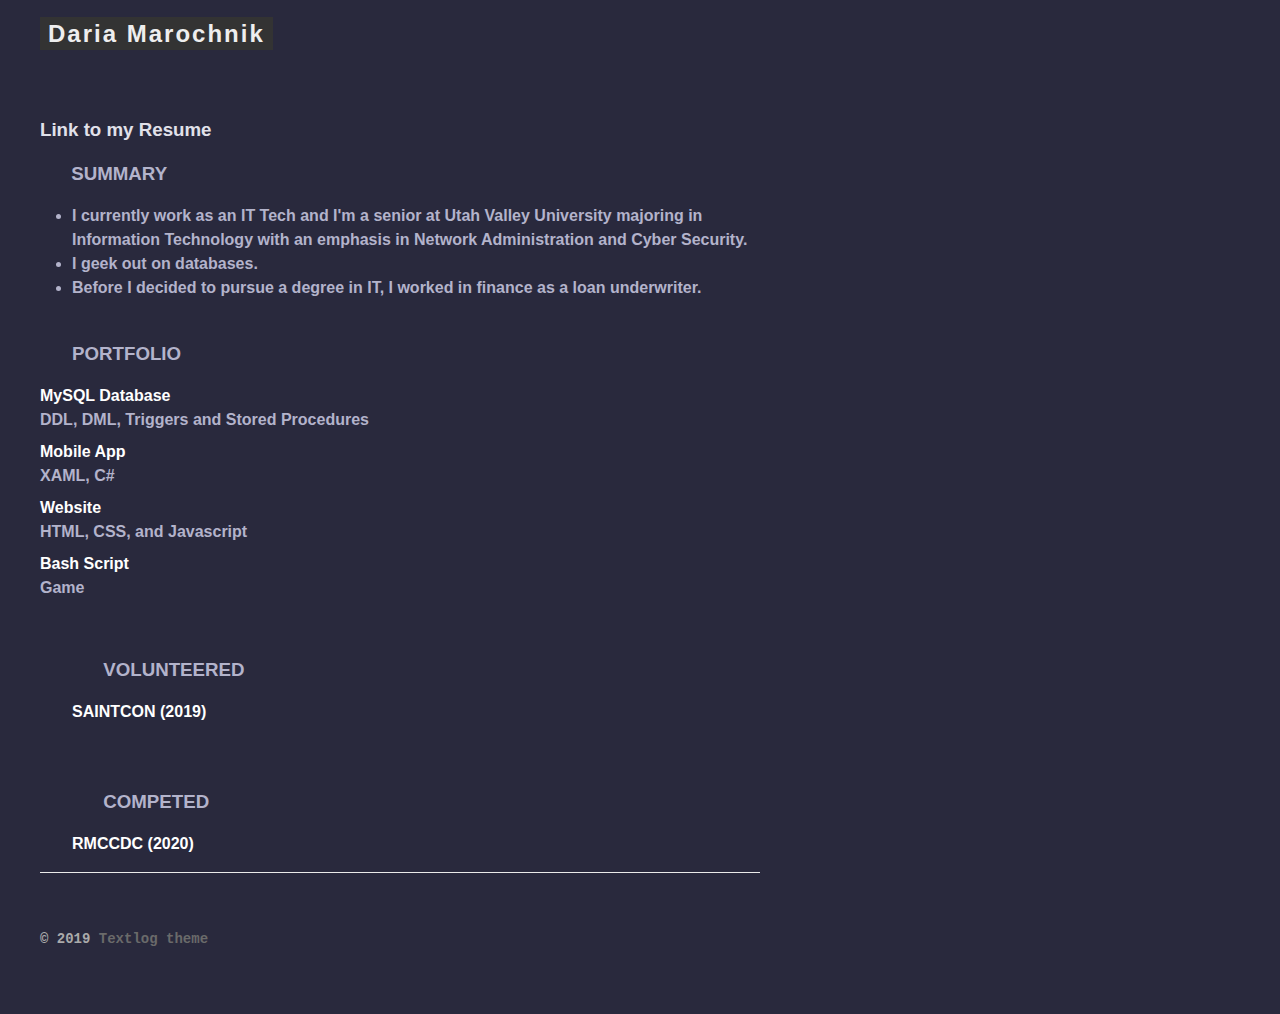
==== index.html @ 444f57e6 "update" ====
<!DOCTYPE html>
<html>
<head>
  <meta charset="utf-8">
  <meta http-equiv="X-UA-Compatible" content="IE=edge">
  <meta name="viewport" content="width=device-width, initial-scale=1">
  <title>Daria Marochnik</title>
  <meta name="description" content="Minimalist Jekyll theme for documentation site">
  <link rel="stylesheet" href="css/main.css">
 <style>
	body {
		background-color: #29293d;
		color:  #b3b3cb;
		font-weight: bold;
	}
	a:link {
		color:  #e1e1ea;
		background-color: transparent;
		text-decoration: none;
		font-weight: bold;
	}

	a:visited {
		color: pink;
		background-color: transparent;
		text-decoration: none;
	}

	a:hover {
		color: black;
		background-color: white;
		text-decoration: underline;
	}
	h3 {
		font-weight: bold;
	}
 </style>
</head>

<body>
    <div class="page-content">
      <div class="home">
        <section class="site-header">
            <h1 class="smallcap"><a class="site-title" >Daria Marochnik</a></h1><br><br>
			<h3>
			<a href="files/Resume.pdf">Link to my Resume</a>
			</h3>
			<h3>&nbsp;&nbsp;&nbsp;&nbsp;&nbsp;&nbsp;SUMMARY</h3>
            <p class="site-intro">
			<ul>
				<li>I currently work as an IT Tech and I'm a senior at Utah Valley University majoring in Information Technology with an emphasis in Network Administration and Cyber Security.</li>
				<li>I geek out on databases.</li>
				<li>Before I decided to pursue a degree in IT, I worked in finance as a loan underwriter.</li>
			</ul>
            </p>
            <br>
            <ul class="post-list">
                

			<h3>PORTFOLIO</h3>
				<li><a style="color:white; background:#29293d; font-weight: bold; "href="https://github.com/dmarochnik/MurraySportsApp">MySQL Database</a><br>DDL, DML, Triggers and Stored Procedures</li>
				
				<li><a style="color:white; background:#29293d; font-weight: bold; "href="files/DMFitnessAppV2/DMFitnessAppV2.7z">Mobile App</a><br>XAML, C#</li>
								
                <li><a style="color:white; background:#29293d; font-weight: bold; "href="files/HTMLproject/Project8/index.html">Website</a><br>HTML, CSS, and Javascript</li>
								
				<li><a style="color:white; background:#29293d; font-weight: bold; "href="files/316465c2-6fb3-453a-9bb4-0ab88abc7527.sh">Bash Script</a><br>Game</li>
				
			

			<br><br>
            <h3>&nbsp;&nbsp;&nbsp;&nbsp;&nbsp;&nbsp;VOLUNTEERED</h3>
            <ul class="post-list">
                <li>
                    <a style="color:white; background:#29293d; font-weight: bold; "href="https://www.saintcon.org/">SAINTCON (2019)</a>
                </li>
            </ul>
	    <br><br>
            <h3>&nbsp;&nbsp;&nbsp;&nbsp;&nbsp;&nbsp;COMPETED</h3>
            <ul class="post-list">
                <li>
		    <a style="color:white; background:#29293d; font-weight: bold; "href="https://plantzmasters.net/rmccdc/">RMCCDC (2020)</a>
                </li>
            </ul>
            
          
        </section>
        
        
    </div>
    <br>
    <div class="copyright">
        <p>&copy; 2019 <a href="https://github.com/heiswayi/textlog">Textlog theme</a></p>
    </div>

</div>

</body>
</html>
---- css/main.css ----
blockquote,body,dd,dl,figure,h1,h2,h3,h4,h5,h6,hr,ol,p,pre,ul{margin:0;padding:0}body{font:300 16px/1.5 -apple-system,BlinkMacSystemFont,"Segoe UI",Roboto,Helvetica,Arial,sans-serif,"Apple Color Emoji","Segoe UI Emoji","Segoe UI Symbol";color:#333;background-color:#fff}blockquote,dl,figure,h1,h2,h3,h4,h5,h6,ol,p,pre,table,ul{margin-bottom:1rem}img{max-width:100%;vertical-align:middle}figure>img{display:block}figcaption{font-size:.875rem}ol,ul{margin-left:2rem}li>ol,li>ul{margin-bottom:0}h1,h2,h3,h4,h5,h6{font-weight:300}a{color:#0645ad;text-decoration:none}a:hover{text-decoration:underline}blockquote{color:#6a6a6a;padding-left:1rem;border-left:2px solid #eaeaea;font-style:italic;font-size:.875rem}blockquote>:last-child{margin-bottom:0}code,pre{background-color:#fcfcfc}code{padding:1px 5px;font-family:Inconsolata,Monaco,Consolas,monospace;color:#f14e32}pre{padding:8px 12px;overflow-x:auto;border:1px solid #eaeaea}pre>code{border:0;padding-right:0;padding-left:0;tab-size:4;color:inherit}table{width:100%;max-width:100%;border-collapse:separate;border-spacing:0;table-layout:fixed}td,th{padding:0.5rem;line-height:inherit}th{text-align:left;vertical-align:bottom;border-bottom:2px solid #eaeaea}td{vertical-align:top;border-bottom:1px solid #eaeaea}hr{border:none;border-top:1px solid #f7f7f7;margin:2rem auto}.underlined{flex:1;text-decoration:none;background-image:linear-gradient(to right, #ff0 0, #ff0 100%);background-position:0 1.2em;background-size:0 100%;background-repeat:no-repeat;transition:background .5s}.underlined:hover{background-size:100% 100%}.underlined--thin{background-image:linear-gradient(to right, #000 0, #000 100%)}.underlined--thick{background-position:0 -0.1em}.underlined--offset{background-position:0 0.2em;box-shadow:inset 0 -.5em 0 0 white}.underlined--gradient{background-position:0 -0.1em;background-image:linear-gradient(to right, #ff0 0, #90ee90 100%)}.underlined--reverse{background-position:100% -0.1em;transition:background 1s;background-image:linear-gradient(to right, #ff0 0, #ff0 100%)}.site-header{border-bottom:1px solid #eaeaea;margin-top:-2rem;max-width:48rem}.site-header p{font-size:.875rem}.site-header .site-intro{font-size:1.3rem}.smallcap{font-size:1.5rem;font-weight:bold}.smallcap a,.smallcap a:hover{text-decoration:none;letter-spacing:2px;background-color:#333;color:#eee;padding-left:0.5rem;padding-right:0.5rem;padding-top:0.2rem;padding-bottom:0.2rem}.page-content{position:relative;padding:2rem 1.5rem;margin:1rem;box-sizing:border-box;max-width:48rem}.home section+section{margin-top:2rem;max-width:48rem}.post-list>li{margin-bottom:.5rem;list-style-type:none;margin-left:-2rem}.post-list>li a{color:#333;text-decoration:none;font-weight:normal}.post-list>li a:hover{color:#0645ad;text-decoration:underline}.post-list>li time{font-size:.875rem;color:#aaa;display:inline-block}@media screen and (max-width: 600px){.post-list>li time{display:block;font-size:.875rem}}.tag-title{color:#0645ad}.post-header{margin-bottom:2rem}.post-title{font-size:2rem;letter-spacing:-1px;line-height:1.2;margin-bottom:0.5rem;font-weight:bold}.post-meta{font-size:.875rem;font-family:Inconsolata,Monaco,Consolas,monospace;color:#aaa}.post-meta a,.post-meta a:visited{color:#6a6a6a}.post-meta .tags a,.post-meta .tags a:visited{background:#eaeaea;padding:0.1rem 0.5rem}.post-content{margin-bottom:2rem;font-weight:normal}.post-content h1,.post-content h2,.post-content h3,.post-content h4,.post-content h5,.post-content h6{margin-top:2rem;font-weight:normal}.post-content h1,.post-content h2{font-size:2rem}.post-content h3{font-size:1.5rem}.post-content h4{font-size:1.25rem}.post-content h5,.post-content h6{font-size:1rem}.copyright{margin-top:2rem;font-size:.875rem;font-family:Inconsolata,Monaco,Consolas,monospace}.copyright p{color:#aaa}.copyright p a,.copyright p a:visited{color:#6a6a6a}.highlight{background-color:#fcfcfc;color:#586e75}.highlight .c{color:#93a1a1}.highlight .err{color:#586e75}.highlight .g{color:#586e75}.highlight .k{color:#859900}.highlight .l{color:#586e75}.highlight .n{color:#586e75}.highlight .o{color:#859900}.highlight .x{color:#cb4b16}.highlight .p{color:#586e75}.highlight .cm{color:#93a1a1}.highlight .cp{color:#859900}.highlight .c1{color:#93a1a1}.highlight .cs{color:#859900}.highlight .gd{color:#2aa198}.highlight .ge{color:#586e75;font-style:italic}.highlight .gr{color:#dc322f}.highlight .gh{color:#cb4b16}.highlight .gi{color:#859900}.highlight .go{color:#586e75}.highlight .gp{color:#586e75}.highlight .gs{color:#586e75;font-weight:bold}.highlight .gu{color:#cb4b16}.highlight .gt{color:#586e75}.highlight .kc{color:#cb4b16}.highlight .kd{color:#268bd2}.highlight .kn{color:#859900}.highlight .kp{color:#859900}.highlight .kr{color:#268bd2}.highlight .kt{color:#dc322f}.highlight .ld{color:#586e75}.highlight .m{color:#2aa198}.highlight .s{color:#2aa198}.highlight .na{color:#586e75}.highlight .nb{color:#B58900}.highlight .nc{color:#268bd2}.highlight .no{color:#cb4b16}.highlight .nd{color:#268bd2}.highlight .ni{color:#cb4b16}.highlight .ne{color:#cb4b16}.highlight .nf{color:#268bd2}.highlight .nl{color:#586e75}.highlight .nn{color:#586e75}.highlight .nx{color:#586e75}.highlight .py{color:#586e75}.highlight .nt{color:#268bd2}.highlight .nv{color:#268bd2}.highlight .ow{color:#859900}.highlight .w{color:#586e75}.highlight .mf{color:#2aa198}.highlight .mh{color:#2aa198}.highlight .mi{color:#2aa198}.highlight .mo{color:#2aa198}.highlight .sb{color:#93a1a1}.highlight .sc{color:#2aa198}.highlight .sd{color:#586e75}.highlight .s2{color:#2aa198}.highlight .se{color:#cb4b16}.highlight .sh{color:#586e75}.highlight .si{color:#2aa198}.highlight .sx{color:#2aa198}.highlight .sr{color:#dc322f}.highlight .s1{color:#2aa198}.highlight .ss{color:#2aa198}.highlight .bp{color:#268bd2}.highlight .vc{color:#268bd2}.highlight .vg{color:#268bd2}.highlight .vi{color:#268bd2}.highlight .il{color:#2aa198}
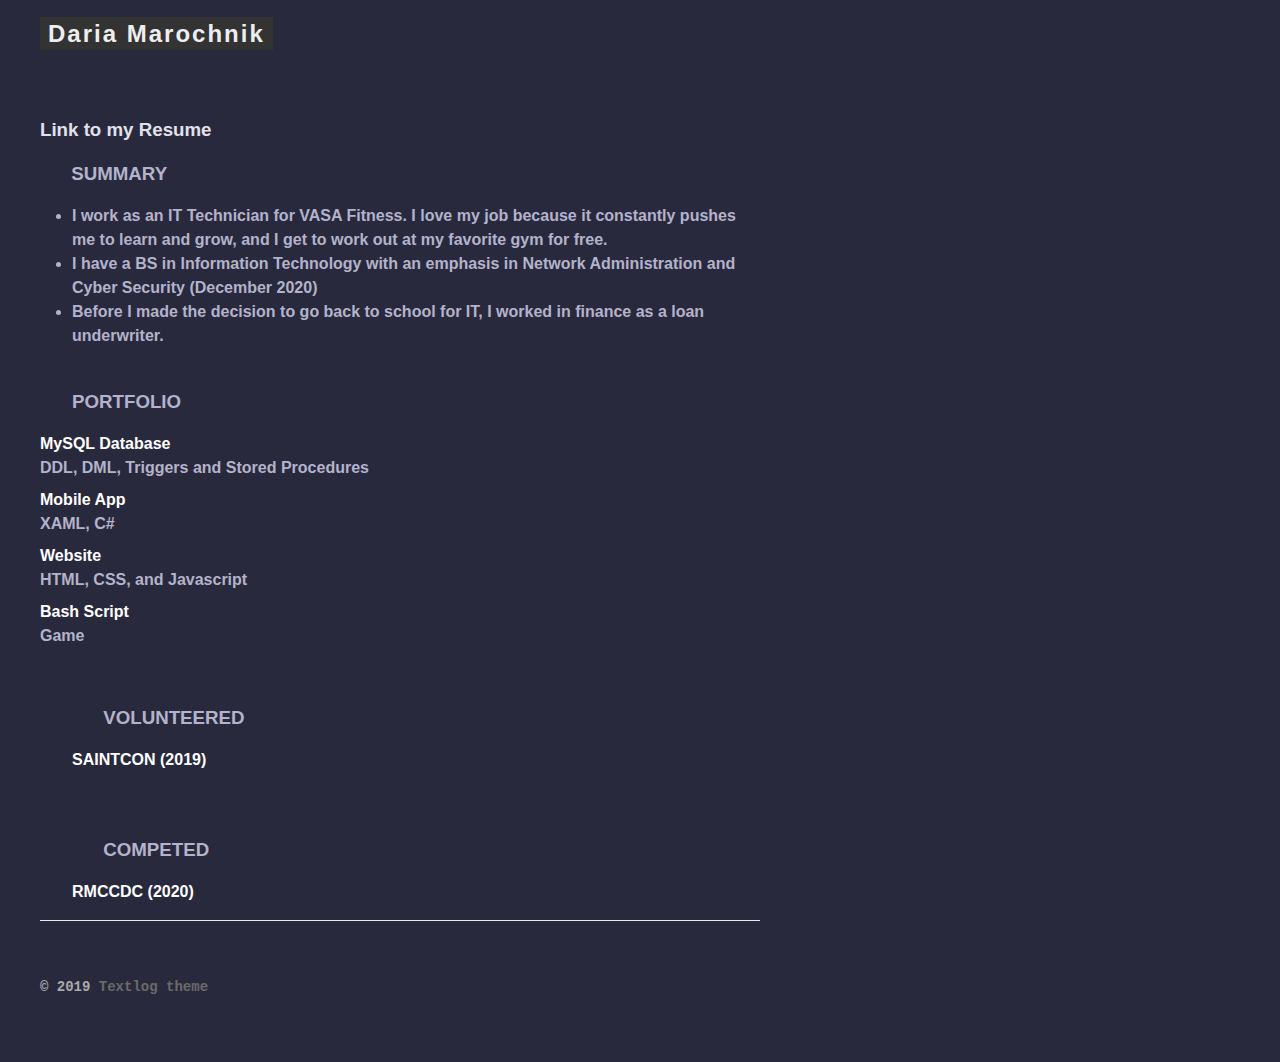
==== commit 4e71260f: "Update index.html" ====
--- a/index.html
+++ b/index.html
@@ -48,9 +48,9 @@
 			<h3>&nbsp;&nbsp;&nbsp;&nbsp;&nbsp;&nbsp;SUMMARY</h3>
             <p class="site-intro">
 			<ul>
-				<li>I currently work as an IT Tech and I'm a senior at Utah Valley University majoring in Information Technology with an emphasis in Network Administration and Cyber Security.</li>
-				<li>I geek out on databases.</li>
-				<li>Before I decided to pursue a degree in IT, I worked in finance as a loan underwriter.</li>
+				<li>I work as an IT Technician for VASA Fitness. I love my job because it constantly pushes me to learn and grow, and I get to work out at my favorite gym for free.</li>
+				<li>I have a BS in Information Technology with an emphasis in Network Administration and Cyber Security (December 2020)</li>
+				<li>Before I made the decision to go back to school for IT, I worked in finance as a loan underwriter. </li>
 			</ul>
             </p>
             <br>
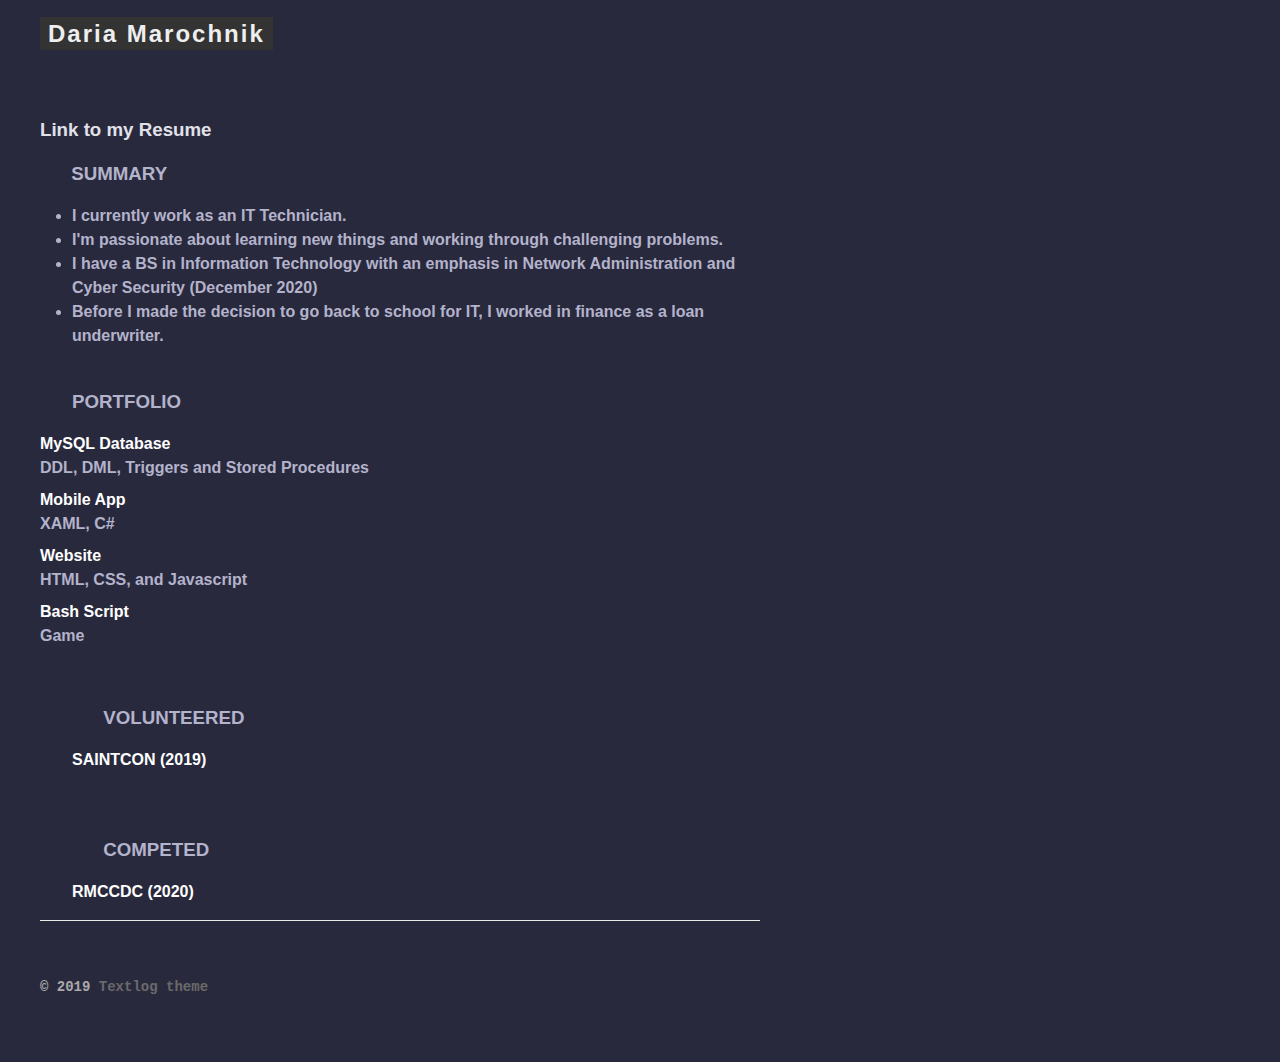
==== commit f722414e: "Update index.html" ====
--- a/index.html
+++ b/index.html
@@ -48,7 +48,8 @@
 			<h3>&nbsp;&nbsp;&nbsp;&nbsp;&nbsp;&nbsp;SUMMARY</h3>
             <p class="site-intro">
 			<ul>
-				<li>I work as an IT Technician for VASA Fitness. I love my job because it constantly pushes me to learn and grow, and I get to work out at my favorite gym for free.</li>
+				<li>I currently work as an IT Technician.</li>
+				<li>I'm passionate about learning new things and working through challenging problems.</li>
 				<li>I have a BS in Information Technology with an emphasis in Network Administration and Cyber Security (December 2020)</li>
 				<li>Before I made the decision to go back to school for IT, I worked in finance as a loan underwriter. </li>
 			</ul>
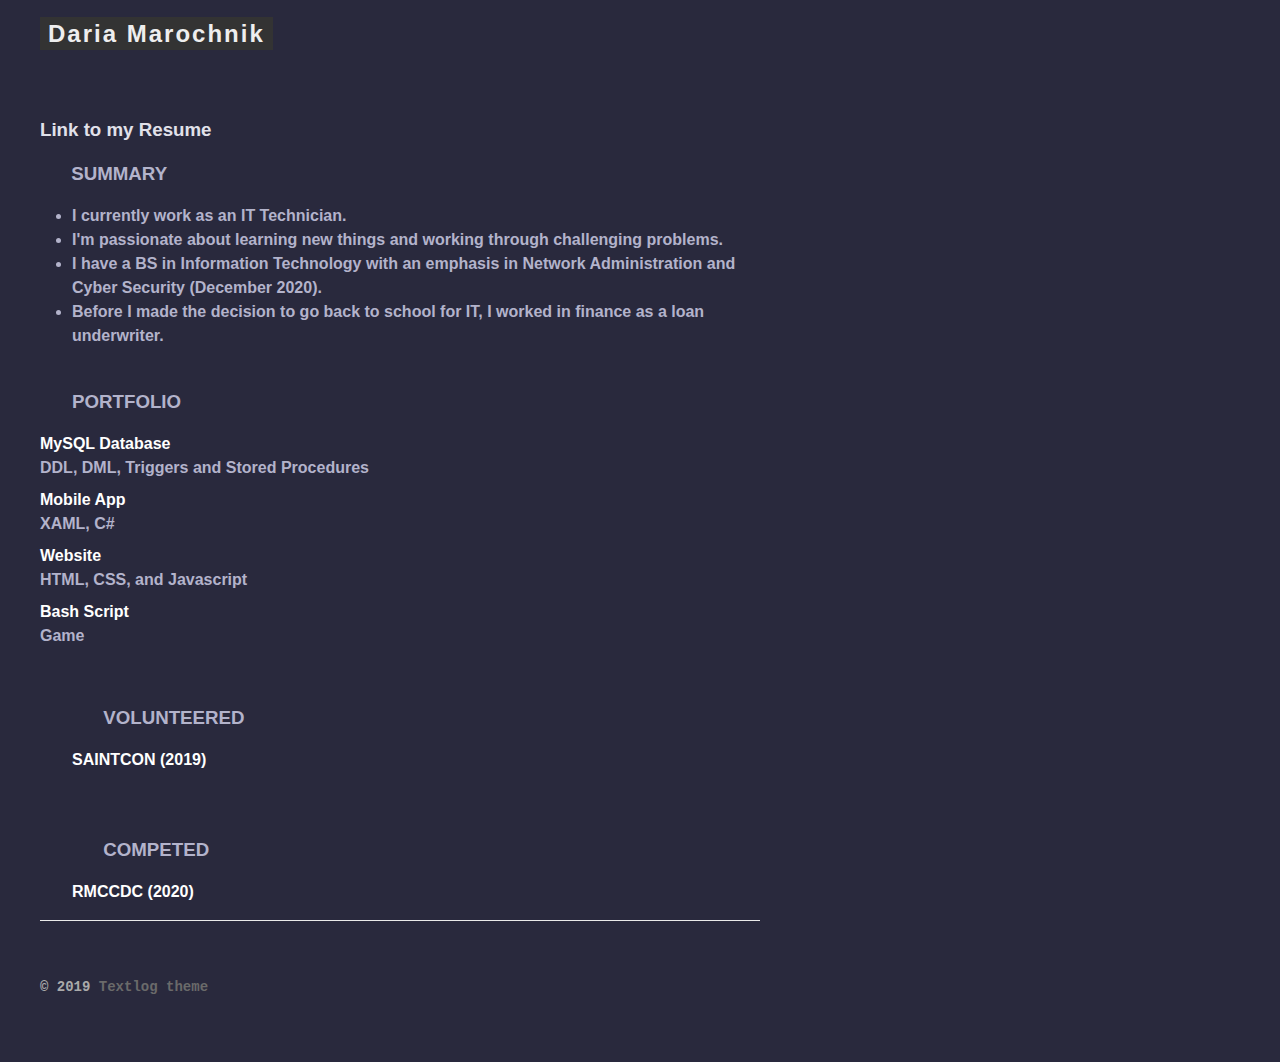
==== commit 3fdcf33b: "Update index.html" ====
--- a/index.html
+++ b/index.html
@@ -50,7 +50,7 @@
 			<ul>
 				<li>I currently work as an IT Technician.</li>
 				<li>I'm passionate about learning new things and working through challenging problems.</li>
-				<li>I have a BS in Information Technology with an emphasis in Network Administration and Cyber Security (December 2020)</li>
+				<li>I have a BS in Information Technology with an emphasis in Network Administration and Cyber Security (December 2020).</li>
 				<li>Before I made the decision to go back to school for IT, I worked in finance as a loan underwriter. </li>
 			</ul>
             </p>
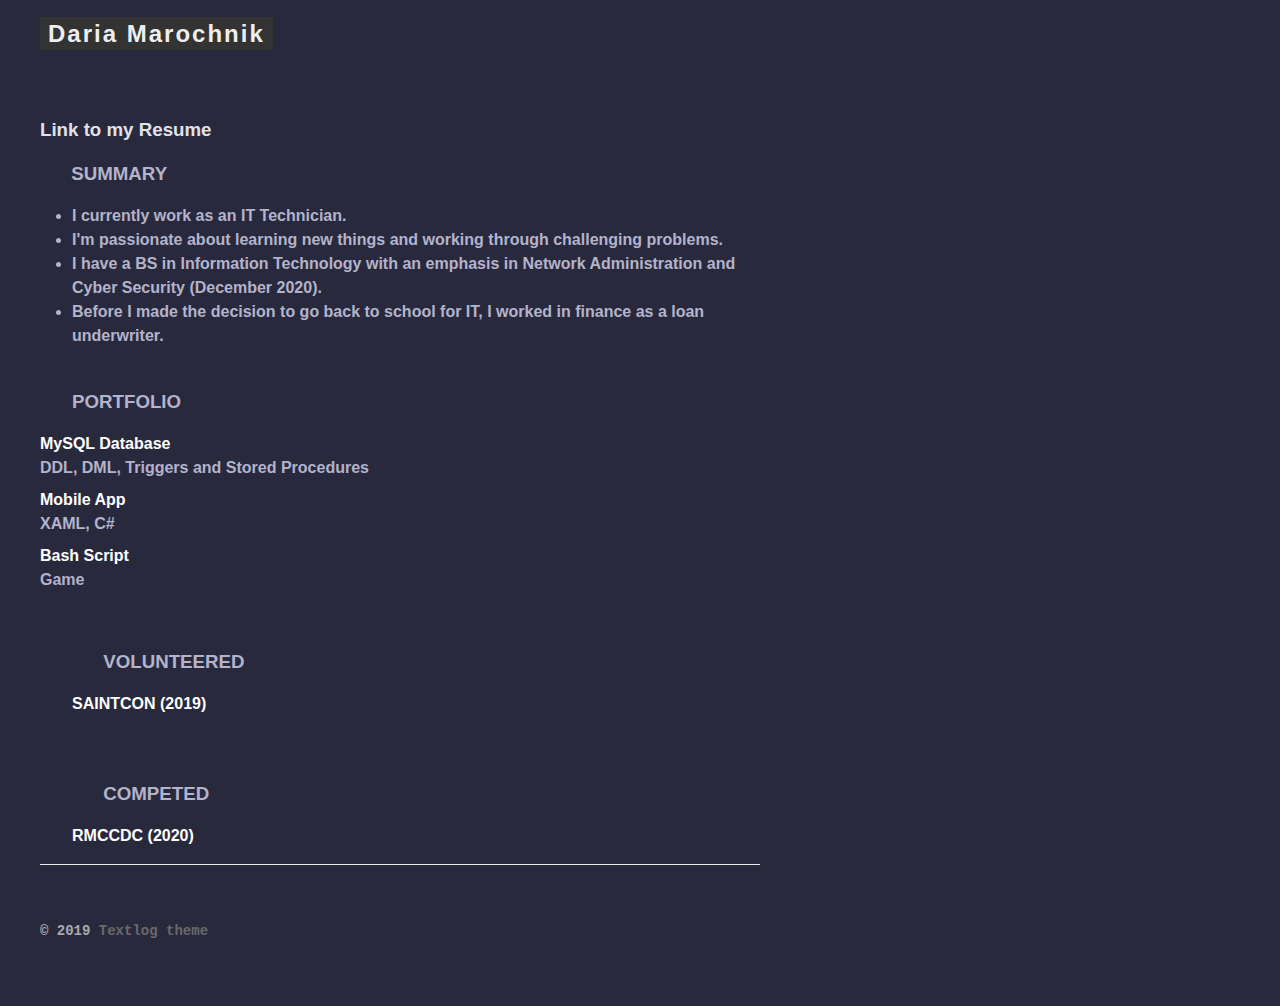
==== commit 806ce116: "Update index.html" ====
--- a/index.html
+++ b/index.html
@@ -63,7 +63,7 @@
 				
 				<li><a style="color:white; background:#29293d; font-weight: bold; "href="files/DMFitnessAppV2/DMFitnessAppV2.7z">Mobile App</a><br>XAML, C#</li>
 								
-                <li><a style="color:white; background:#29293d; font-weight: bold; "href="files/HTMLproject/Project8/index.html">Website</a><br>HTML, CSS, and Javascript</li>
+   
 								
 				<li><a style="color:white; background:#29293d; font-weight: bold; "href="files/316465c2-6fb3-453a-9bb4-0ab88abc7527.sh">Bash Script</a><br>Game</li>
 				
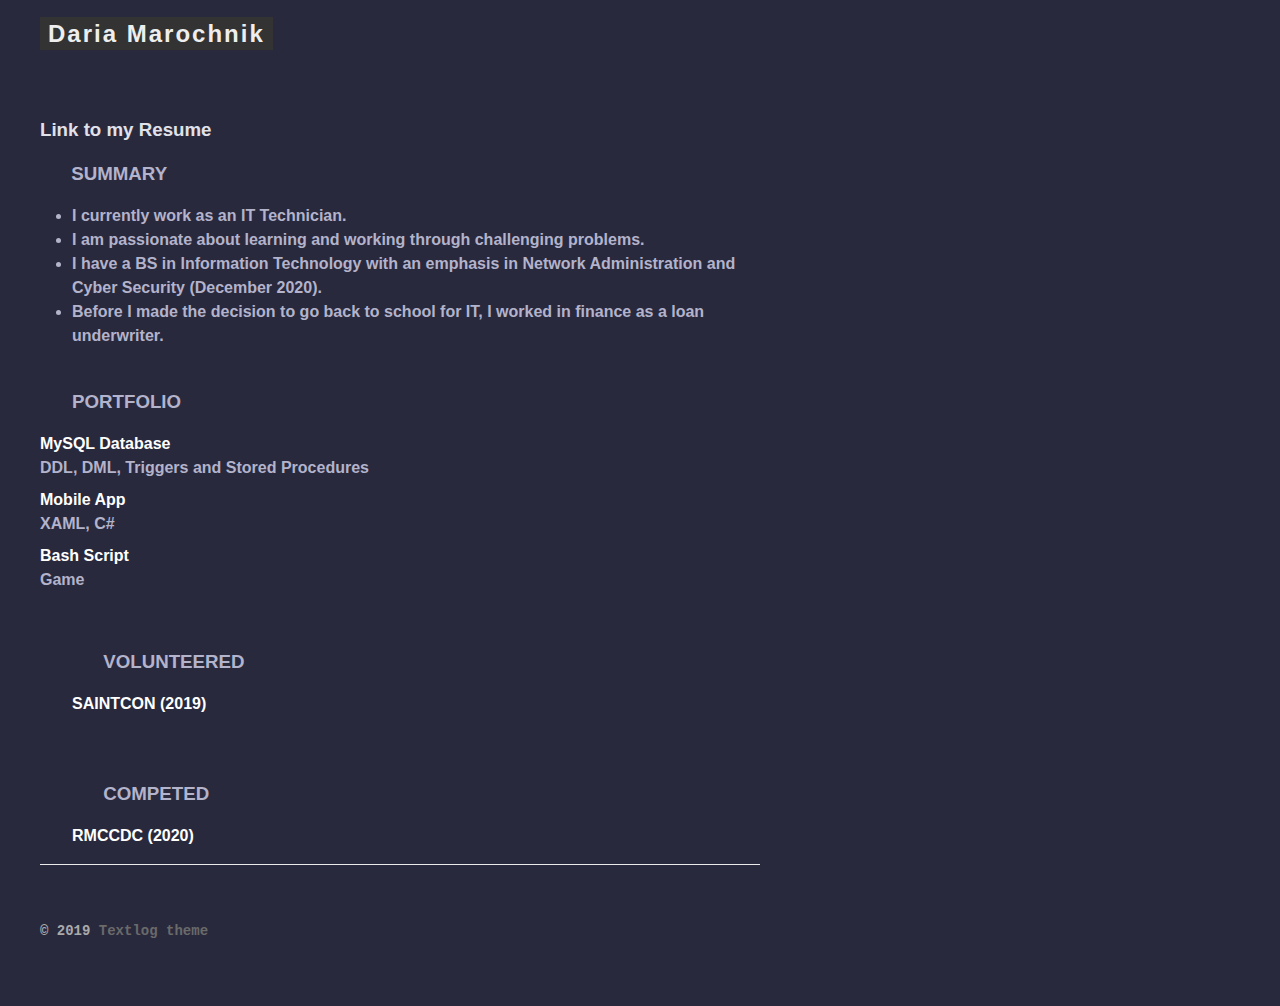
==== commit 0cddc820: "Update index.html" ====
--- a/index.html
+++ b/index.html
@@ -49,7 +49,7 @@
             <p class="site-intro">
 			<ul>
 				<li>I currently work as an IT Technician.</li>
-				<li>I'm passionate about learning new things and working through challenging problems.</li>
+				<li>I am passionate about learning and working through challenging problems.</li>
 				<li>I have a BS in Information Technology with an emphasis in Network Administration and Cyber Security (December 2020).</li>
 				<li>Before I made the decision to go back to school for IT, I worked in finance as a loan underwriter. </li>
 			</ul>
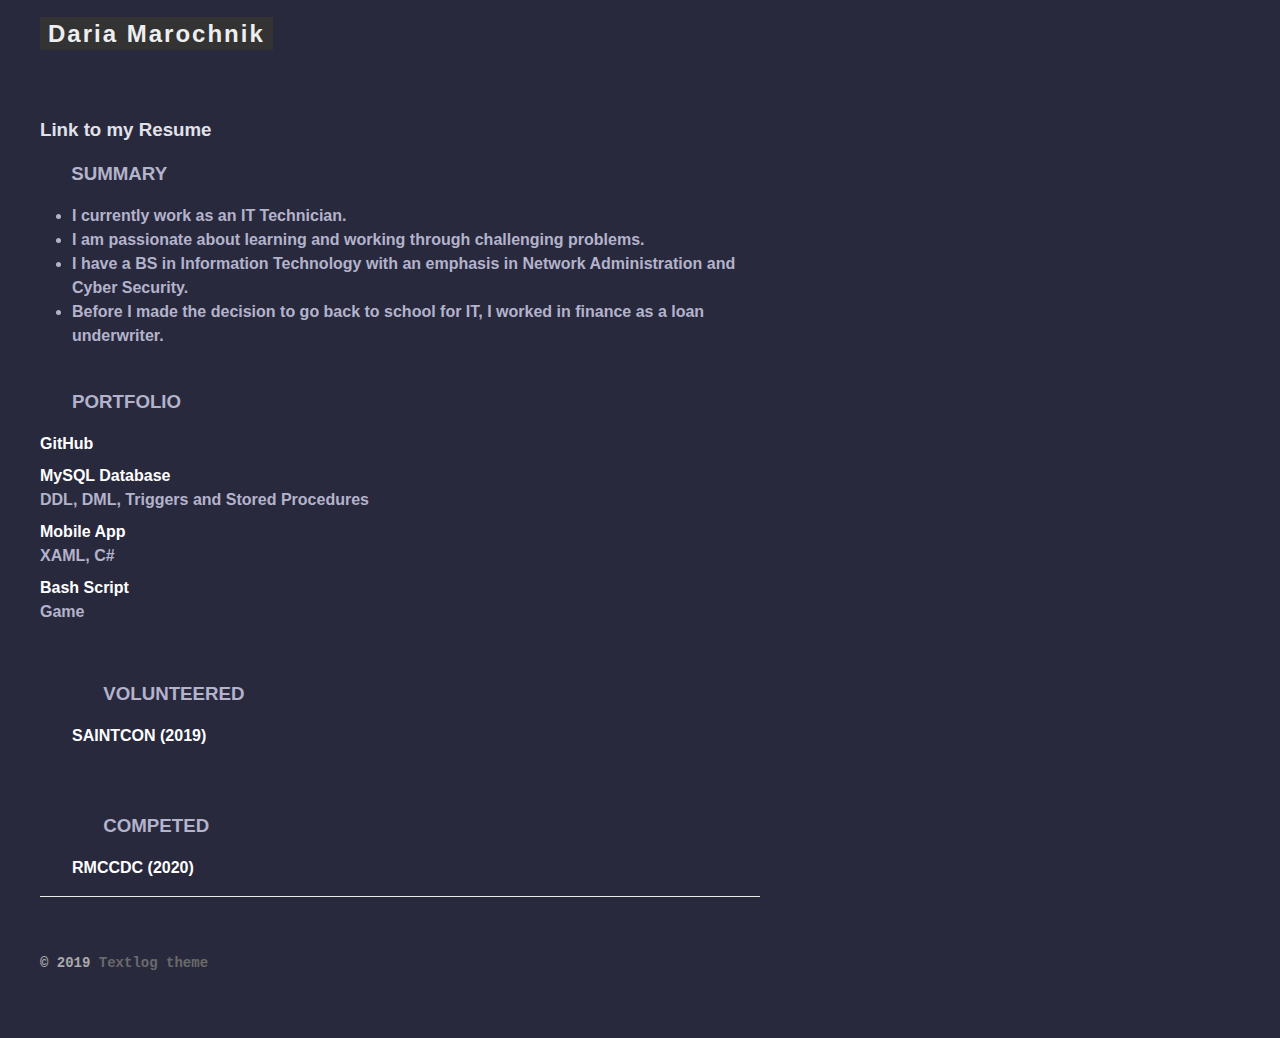
==== commit 76d1a49d: "Update index.html" ====
--- a/index.html
+++ b/index.html
@@ -50,7 +50,7 @@
 			<ul>
 				<li>I currently work as an IT Technician.</li>
 				<li>I am passionate about learning and working through challenging problems.</li>
-				<li>I have a BS in Information Technology with an emphasis in Network Administration and Cyber Security (December 2020).</li>
+				<li>I have a BS in Information Technology with an emphasis in Network Administration and Cyber Security.</li>
 				<li>Before I made the decision to go back to school for IT, I worked in finance as a loan underwriter. </li>
 			</ul>
             </p>
@@ -59,6 +59,8 @@
                 
 
 			<h3>PORTFOLIO</h3>
+				<li><a style="color:white; background:#29293d; font-weight: bold; "href="https://github.com/dmarochnik/">GitHub</a><br></li>
+			
 				<li><a style="color:white; background:#29293d; font-weight: bold; "href="https://github.com/dmarochnik/MurraySportsApp">MySQL Database</a><br>DDL, DML, Triggers and Stored Procedures</li>
 				
 				<li><a style="color:white; background:#29293d; font-weight: bold; "href="files/DMFitnessAppV2/DMFitnessAppV2.7z">Mobile App</a><br>XAML, C#</li>
